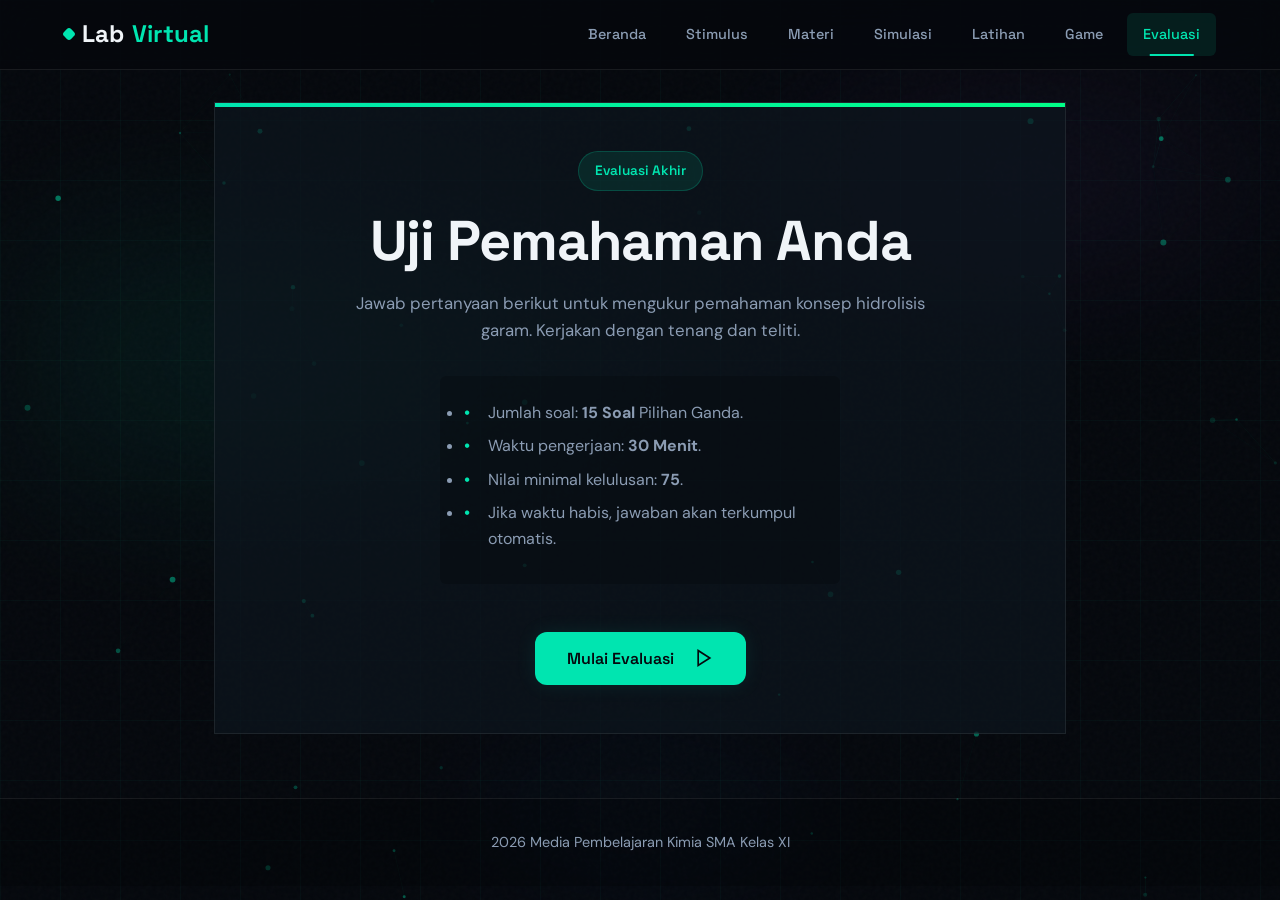
==== evaluasi.html @ 2d6d2042 "Add files via upload" ====
<!DOCTYPE html>
<html lang="id">
<head>
  <meta charset="UTF-8">
  <meta name="viewport" content="width=device-width, initial-scale=1.0">
  <title>Evaluasi - Hidrolisis Garam</title>
  
  <!-- Fonts -->
  <link rel="preconnect" href="https://fonts.googleapis.com">
  <link rel="preconnect" href="https://fonts.gstatic.com" crossorigin>
  <link href="https://fonts.googleapis.com/css2?family=Space+Grotesk:wght@400;500;700&family=DM+Sans:wght@400;500;600&display=swap" rel="stylesheet">
  
  <!-- Stylesheet -->
  <link rel="stylesheet" href="assets/css/style.css">
  
  <style>
    /* Evaluation Specific Styles */
    .eval-container {
      max-width: 900px;
      margin: 0 auto;
    }

    .intro-card {
      background: var(--glass);
      border: 1px solid var(--border);
      border-radius: var(--radius);
      padding: 3rem 2rem;
      text-align: center;
      position: relative;
      overflow: hidden;
    }

    .intro-card::before {
      content: '';
      position: absolute;
      top: 0; left: 0; right: 0;
      height: 4px;
      background: linear-gradient(90deg, var(--accent), #00ff88);
    }

    .rules-list {
      text-align: left;
      max-width: 400px;
      margin: 2rem auto;
      background: rgba(0,0,0,0.2);
      padding: 1.5rem;
      border-radius: var(--radius-sm);
    }

    .rules-list li {
      margin-bottom: 0.5rem;
      padding-left: 1.5rem;
      position: relative;
      color: var(--fg-secondary);
    }

    .rules-list li::before {
      content: '•';
      color: var(--accent);
      position: absolute;
      left: 0;
      font-weight: bold;
    }

    /* Quiz Interface */
    .quiz-interface {
      display: none; /* Hidden initially */
    }

    .quiz-header {
      display: flex;
      justify-content: space-between;
      align-items: center;
      margin-bottom: 1.5rem;
      padding: 1rem 1.5rem;
      background: var(--glass);
      border: 1px solid var(--border);
      border-radius: var(--radius-sm);
      position: sticky;
      top: 80px;
      z-index: 20;
      backdrop-filter: blur(10px);
    }

    .timer-box {
      display: flex;
      align-items: center;
      gap: 0.5rem;
      font-family: var(--font-display);
      font-weight: 700;
      color: var(--accent);
    }

    .timer-box.warning {
      color: #f59e0b;
      animation: pulse 1s infinite;
    }

    .timer-box.danger {
      color: #ef4444;
    }

    @keyframes pulse {
      0% { opacity: 1; }
      50% { opacity: 0.6; }
    }

    .progress-info {
      font-size: 0.9rem;
      color: var(--fg-secondary);
    }

    /* Question Card */
    .question-card {
      background: var(--glass);
      border: 1px solid var(--border);
      border-radius: var(--radius);
      padding: 2rem;
      margin-bottom: 1.5rem;
    }

    .question-number {
      font-family: var(--font-display);
      font-size: 0.9rem;
      color: var(--accent);
      margin-bottom: 0.5rem;
      text-transform: uppercase;
      letter-spacing: 0.05em;
    }

    .question-text {
      font-size: 1.15rem;
      font-weight: 500;
      margin-bottom: 2rem;
      line-height: 1.6;
      color: var(--fg-primary);
    }

    .options-grid {
      display: flex;
      flex-direction: column;
      gap: 1rem;
    }

    .option-item {
      background: rgba(255,255,255,0.03);
      border: 1px solid var(--border);
      border-radius: var(--radius-sm);
      padding: 1rem 1.25rem;
      cursor: pointer;
      transition: all 0.2s ease;
      display: flex;
      align-items: center;
      gap: 1rem;
    }

    .option-item:hover {
      background: rgba(255,255,255,0.05);
      border-color: rgba(255,255,255,0.2);
    }

    .option-item.selected {
      border-color: var(--accent);
      background: rgba(0, 229, 176, 0.1);
    }

    .option-marker {
      width: 28px;
      height: 28px;
      border-radius: 50%;
      border: 2px solid var(--border);
      display: flex;
      align-items: center;
      justify-content: center;
      font-weight: 600;
      font-size: 0.9rem;
      flex-shrink: 0;
      transition: all 0.2s;
    }

    .option-item.selected .option-marker {
      background: var(--accent);
      border-color: var(--accent);
      color: var(--bg-primary);
    }

    /* Navigation Grid */
    .nav-grid {
      display: flex;
      justify-content: space-between;
      align-items: center;
      margin-top: 2rem;
    }

    .question-nav-dots {
      display: flex;
      gap: 0.5rem;
      flex-wrap: wrap;
    }

    .nav-dot {
      width: 32px;
      height: 32px;
      border-radius: 8px;
      background: rgba(255,255,255,0.05);
      border: 1px solid var(--border);
      color: var(--fg-secondary);
      display: flex;
      align-items: center;
      justify-content: center;
      font-size: 0.8rem;
      cursor: pointer;
      transition: all 0.2s;
    }

    .nav-dot.current {
      border-color: var(--accent);
      color: var(--accent);
      font-weight: bold;
    }

    .nav-dot.answered {
      background: rgba(0, 229, 176, 0.2);
      border-color: rgba(0, 229, 176, 0.4);
      color: var(--fg-primary);
    }

    /* Result Section */
    .result-screen {
      display: none;
      text-align: center;
    }

    .score-circle {
      width: 200px;
      height: 200px;
      border-radius: 50%;
      background: rgba(0,0,0,0.2);
      border: 6px solid var(--border);
      margin: 0 auto 2rem;
      display: flex;
      flex-direction: column;
      align-items: center;
      justify-content: center;
      position: relative;
    }

    .score-circle::after {
      content: '';
      position: absolute;
      inset: -6px;
      border-radius: 50%;
      border: 6px solid transparent;
      border-top-color: var(--accent);
      animation: spin 2s linear infinite;
    }

    @keyframes spin { 100% { transform: rotate(360deg); } }

    .score-value {
      font-family: var(--font-display);
      font-size: 4rem;
      font-weight: 700;
      color: var(--fg-primary);
    }

    .score-label {
      font-size: 1rem;
      color: var(--fg-secondary);
    }

    .feedback-text {
      font-size: 1.2rem;
      margin-bottom: 2rem;
      padding: 1rem;
      border-radius: var(--radius-sm);
    }

    .feedback-text.pass { background: rgba(34, 197, 94, 0.1); color: #22c55e; }
    .feedback-text.fail { background: rgba(239, 68, 68, 0.1); color: #ef4444; }

  </style>
</head>
<body>

<!-- Background Layers -->
<div class="bg-grid"></div>
<div class="bg-gradient"></div>
<div class="noise-overlay"></div>
<canvas id="moleculeCanvas"></canvas>

<!-- Header -->
<header class="header" id="header">
  <div class="logo">Lab<span>Virtual</span></div>
  <button class="menu-toggle" id="menuToggle" aria-label="Toggle menu">
    <span></span><span></span><span></span>
  </button>
  <nav id="nav">
    <a href="index.html">Beranda</a>
    <a href="stimulus.html">Stimulus</a>
    <a href="materi.html">Materi</a>
    <a href="simulasi.html">Simulasi</a>
    <a href="latihan.html">Latihan</a>
    <a href="game.html">Game</a>
    <a href="evaluasi.html" class="active">Evaluasi</a>
  </nav>
</header>

<main class="container eval-container">

  <!-- INTRO SCREEN -->
  <section class="intro-card reveal" id="introScreen">
    <span class="tag">Evaluasi Akhir</span>
    <h1>Uji Pemahaman Anda</h1>
    <p style="margin-top: 1rem; max-width: 600px; margin-left: auto; margin-right: auto;">
      Jawab pertanyaan berikut untuk mengukur pemahaman konsep hidrolisis garam. Kerjakan dengan tenang dan teliti.
    </p>
    
    <div class="rules-list">
      <ul>
        <li>Jumlah soal: <strong>15 Soal</strong> Pilihan Ganda.</li>
        <li>Waktu pengerjaan: <strong>30 Menit</strong>.</li>
        <li>Nilai minimal kelulusan: <strong>75</strong>.</li>
        <li>Jika waktu habis, jawaban akan terkumpul otomatis.</li>
      </ul>
    </div>

    <button class="btn-primary" id="startEvalBtn" style="margin-top: 1rem;">
      Mulai Evaluasi
      <svg width="20" height="20" viewBox="0 0 24 24" fill="none" stroke="currentColor" stroke-width="2" style="margin-left:8px"><polygon points="5 3 19 12 5 21 5 3"/></svg>
    </button>
  </section>

  <!-- QUIZ INTERFACE -->
  <div class="quiz-interface" id="quizInterface">
    <div class="quiz-header">
      <div class="progress-info">Soal <span id="currentQNum">1</span>/15</div>
      <div class="timer-box" id="timerBox">
        <svg width="20" height="20" viewBox="0 0 24 24" fill="none" stroke="currentColor" stroke-width="2"><circle cx="12" cy="12" r="10"/><polyline points="12 6 12 12 16 14"/></svg>
        <span id="timerDisplay">30:00</span>
      </div>
    </div>

    <div id="questionContainer"></div>

    <div class="nav-grid">
      <div class="question-nav-dots" id="navDots"></div>
      <div style="display:flex; gap:1rem;">
        <button class="btn-secondary" id="prevBtn" style="display:none;">Sebelumnya</button>
        <button class="btn-primary" id="nextBtn">Selanjutnya</button>
        <button class="btn-primary" id="submitBtn" style="display:none; background:#22c55e;">Kumpulkan Jawaban</button>
      </div>
    </div>
  </div>

  <!-- RESULT SCREEN -->
  <div class="result-screen" id="resultScreen">
    <div class="score-circle">
      <div class="score-value" id="finalScore">0</div>
      <div class="score-label">Nilai Anda</div>
    </div>
    
    <h2 style="margin-bottom: 1rem;">Hasil Evaluasi</h2>
    <p style="color: var(--fg-secondary); margin-bottom: 1rem;">
      Jawaban Benar: <span id="correctCount">0</span>/15<br>
      Waktu: <span id="timeTaken">-</span>
    </p>

    <div class="feedback-text pass" id="feedbackBox">
      Selamat! Anda lulus evaluasi ini.
    </div>

    <div style="display: flex; gap: 1rem; justify-content: center; margin-top: 2rem;">
      <button class="btn-secondary" onclick="location.reload()">Ulangi Evaluasi</button>
      <a href="index.html" class="btn-primary">Kembali ke Beranda</a>
    </div>
  </div>

</main>

<footer class="footer">2026 Media Pembelajaran Kimia SMA Kelas XI</footer>

<script src="assets/js/main.js"></script>

<script>
(function() {
  'use strict';

  // --- Question Data ---
  const questions = [
    { q: "Hidrolisis garam adalah reaksi...", options: ["Penguraian garam oleh air", "Pembentukan garam dari asam dan basa", "Pengendapan garam dalam air", "Penguapan garam"], answer: 0 },
    { q: "Garam yang berasal dari asam kuat dan basa lemah akan menghasilkan larutan bersifat...", options: ["Netral", "Asam", "Basa", "Amfoter"], answer: 1 },
    { q: "Larutan NaCl bersifat netral karena...", options: ["Na+ dan Cl- terhidrolisis parsial", "Na+ dan Cl- terhidrolisis total", "Na+ dan Cl- tidak terhidrolisis", "NaCl tidak larut dalam air"], answer: 2 },
    { q: "Contoh garam yang menghasilkan larutan basa adalah...", options: ["NH4Cl", "CH3COONa", "AlCl3", "NaCl"], answer: 1 },
    { q: "Jika larutan garam memiliki pH < 7, maka garam tersebut berasal dari...", options: ["Asam kuat dan basa kuat", "Asam lemah dan basa kuat", "Asam kuat dan basa lemah", "Asam lemah dan basa lemah (Ka < Kb)"], answer: 2 },
    { q: "Reaksi ion NH4+ dalam air (hidrolisis) yang benar adalah...", options: ["NH4+ + H2O -> NH3 + H3O+", "NH4+ + OH- -> NH3 + H2O", "NH4+ + H2O -> NH4OH + H+", "NH4+ -> NH3 + H+"], answer: 0 },
    { q: "Sabun mandi (Natrium stearat) dalam air akan terhidrolisis menghasilkan ion...", options: ["H3O+", "OH-", "Na-", "Cl-"], answer: 1 },
    { q: "Pernyataan yang benar tentang CH3COONa...", options: ["Terhidrolisis sebagian, pH > 7", "Terhidrolisis total, pH < 7", "Tidak terhidrolisis, pH = 7", "Terhidrolisis sebagian, pH < 7"], answer: 0 },
    { q: "Jika Ka asam asetat = 10^-5 dan konsentrasi CH3COONa 0.1 M, maka pH larutan kira-kira...", options: ["5", "7", "9", "13"], answer: 2 },
    { q: "Tanah yang diberi pupuk ZA ((NH4)2SO4) cenderung bersifat asam karena...", options: ["Ion SO4^2- bereaksi dengan air", "Ion NH4+ bereaksi dengan air melepaskan H+", "Ion NH4+ bereaksi dengan air melepaskan OH-", "Pupuk ZA mengandung asam sulfat"], answer: 1 },
    { q: "Pasangan garam yang sama-sama menghasilkan larutan asam adalah...", options: ["NaCl dan CH3COONa", "NH4Cl dan AlCl3", "Na2CO3 dan NaOH", "CH3COONa dan NaCN"], answer: 1 },
    { q: "Hidrolisis total terjadi pada garam yang berasal dari...", options: ["Asam kuat dan basa kuat", "Asam lemah dan basa kuat", "Asam kuat dan basa lemah", "Asam lemah dan basa lemah yang kekuatannya berbeda jauh"], answer: 3 },
    { q: "Ion yang terhidrolisis dalam larutan NaNO2 (Ka HNO2 = kecil) adalah...", options: ["Na+", "NO2-", "Keduanya", "Tidak ada"], answer: 1 },
    { q: "Untuk mengubah larutan garam yang asam menjadi netral, dapat dilakukan dengan cara...", options: ["Menambahkan asam kuat", "Menambahkan basa kuat", "Mengencerkan larutan", "Menambahkan garam lain"], answer: 1 },
    { q: "Jika Kw air murni adalah 10^-14, maka dalam larutan garam netral konsentrasi [H+] dan [OH-] adalah...", options: ["[H+] > [OH-]", "[H+] < [OH-]", "[H+] = [OH-] = 10^-7 M", "[H+] = [OH-] = 0 M"], answer: 2 }
  ];

  // --- State ---
  let currentIndex = 0;
  let userAnswers = new Array(questions.length).fill(null);
  let timerInterval;
  let timeRemaining = 30 * 60; // 30 minutes in seconds
  let startTime;

  // --- DOM Elements ---
  const introScreen = document.getElementById('introScreen');
  const quizInterface = document.getElementById('quizInterface');
  const resultScreen = document.getElementById('resultScreen');
  const startBtn = document.getElementById('startEvalBtn');
  const timerDisplay = document.getElementById('timerDisplay');
  const timerBox = document.getElementById('timerBox');
  const questionContainer = document.getElementById('questionContainer');
  const navDots = document.getElementById('navDots');
  const prevBtn = document.getElementById('prevBtn');
  const nextBtn = document.getElementById('nextBtn');
  const submitBtn = document.getElementById('submitBtn');
  const currentQNum = document.getElementById('currentQNum');

  // --- Initialization ---
  startBtn.addEventListener('click', startQuiz);
  prevBtn.addEventListener('click', () => navigate(-1));
  nextBtn.addEventListener('click', () => navigate(1));
  submitBtn.addEventListener('click', showResults);

  function startQuiz() {
    introScreen.style.display = 'none';
    quizInterface.style.display = 'block';
    startTime = new Date();
    renderQuestion();
    renderNavDots();
    startTimer();
  }

  // --- Timer ---
  function startTimer() {
    updateTimerDisplay();
    timerInterval = setInterval(() => {
      timeRemaining--;
      updateTimerDisplay();
      
      if (timeRemaining <= 300) { // Last 5 mins
        timerBox.classList.add('danger');
      } else if (timeRemaining <= 600) { // Last 10 mins
        timerBox.classList.add('warning');
      }

      if (timeRemaining <= 0) {
        clearInterval(timerInterval);
        alert('Waktu telah habis! Jawaban akan dikumpulkan otomatis.');
        showResults();
      }
    }, 1000);
  }

  function updateTimerDisplay() {
    const minutes = Math.floor(timeRemaining / 60);
    const seconds = timeRemaining % 60;
    const formattedSeconds = seconds < 10 ? '0' + seconds : seconds;
    timerDisplay.textContent = `${minutes}:${formattedSeconds}`;
  }

  // --- Rendering ---
  function renderQuestion() {
    const q = questions[currentIndex];
    const userAnswer = userAnswers[currentIndex];

    let html = `
      <div class="question-card">
        <div class="question-number">Soal Nomor ${currentIndex + 1}</div>
        <div class="question-text">${q.q}</div>
        <div class="options-grid">
          ${q.options.map((opt, i) => `
            <div class="option-item ${userAnswer === i ? 'selected' : ''}" onclick="selectAnswer(${i})">
              <div class="option-marker">${String.fromCharCode(65 + i)}</div>
              <span>${opt}</span>
            </div>
          `).join('')}
        </div>
      </div>
    `;
    questionContainer.innerHTML = html;
    currentQNum.textContent = currentIndex + 1;

    // Update Navigation Buttons
    prevBtn.style.display = currentIndex === 0 ? 'none' : 'inline-flex';
    
    if (currentIndex === questions.length - 1) {
      nextBtn.style.display = 'none';
      submitBtn.style.display = 'inline-flex';
    } else {
      nextBtn.style.display = 'inline-flex';
      submitBtn.style.display = 'none';
    }

    updateNavDots();
  }

  function renderNavDots() {
    navDots.innerHTML = questions.map((_, i) => 
      `<div class="nav-dot ${i === currentIndex ? 'current' : ''} ${userAnswers[i] !== null ? 'answered' : ''}" onclick="jumpTo(${i})">${i + 1}</div>`
    ).join('');
  }

  function updateNavDots() {
    const dots = navDots.querySelectorAll('.nav-dot');
    dots.forEach((dot, i) => {
      dot.classList.toggle('current', i === currentIndex);
      dot.classList.toggle('answered', userAnswers[i] !== null);
    });
  }

  // --- Logic ---
  window.selectAnswer = function(index) {
    userAnswers[currentIndex] = index;
    renderQuestion(); // Re-render to update UI
  };

  window.jumpTo = function(index) {
    currentIndex = index;
    renderQuestion();
  };

  function navigate(step) {
    currentIndex += step;
    renderQuestion();
  }

  function showResults() {
    clearInterval(timerInterval);
    
    // Calculate Score
    let score = 0;
    userAnswers.forEach((ans, i) => {
      if (ans === questions[i].answer) score++;
    });

    const finalScoreVal = Math.round((score / questions.length) * 100);
    
    // Calculate Time Taken
    const endTime = new Date();
    const timeDiff = Math.round((endTime - startTime) / 1000); // in seconds
    const mins = Math.floor(timeDiff / 60);
    const secs = timeDiff % 60;

    // Update UI
    quizInterface.style.display = 'none';
    resultScreen.style.display = 'block';
    
    document.getElementById('finalScore').textContent = finalScoreVal;
    document.getElementById('correctCount').textContent = score;
    document.getElementById('timeTaken').textContent = `${mins} menit ${secs} detik`;

    const feedbackBox = document.getElementById('feedbackBox');
    if (finalScoreVal >= 75) {
      feedbackBox.textContent = "Selamat! Anda lulus evaluasi ini. Pemahaman konsep Anda sangat baik.";
      feedbackBox.className = "feedback-text pass";
    } else {
      feedbackBox.textContent = "Anda belum lulus. Pelajari kembali materi di halaman Stimulus dan Materi.";
      feedbackBox.className = "feedback-text fail";
    }

    // Save to Local Storage (only if higher)
    const currentStored = localStorage.getItem('hidrolisis_score');
    if (!currentStored || finalScoreVal > parseInt(currentStored)) {
      localStorage.setItem('hidrolisis_score', finalScoreVal);
    }
    
    // Mark module complete
    markProgress('evaluasi');
  }

  function markProgress(key) {
    try {
      let p = JSON.parse(localStorage.getItem('hidrolisis_progress'));
      if(p) {
        p[key] = true;
        localStorage.setItem('hidrolisis_progress', JSON.stringify(p));
      }
    } catch(e) {}
  }

})();
</script>

</body>
</html>
---- assets/css/style.css ----
/* =============================================
   MASTER STYLE.CSS - VIRTUAL LAB HIDROLISIS GARAM
   ============================================= */

/* 1. CSS VARIABLES */
:root {
  --bg-primary: #05080d;
  --bg-secondary: #0c1117;
  --bg-elevated: #111820;
  --fg-primary: #f0f4f8;
  --fg-secondary: #8b9cb3;
  --accent: #00e5b0;
  --accent-dim: rgba(0, 229, 176, 0.1);
  --accent-glow: rgba(0, 229, 176, 0.3);
  --primary: #a855f7;
  --secondary: #3b82f6;
  --danger: #ef4444;
  --warning: #f59e0b;
  --success: #22c55e;
  --glass: rgba(14, 22, 30, 0.7);
  --border: rgba(255, 255, 255, 0.08);
  --border-light: rgba(255, 255, 255, 0.12);
  --radius-sm: 6px;
  --radius-md: 12px;
  --radius-lg: 20px;
  --font-display: 'Space Grotesk', sans-serif;
  --font-body: 'DM Sans', sans-serif;
  --header-height: 70px;
}

/* 2. RESET & BASE */
*, *::before, *::after {
  box-sizing: border-box;
  margin: 0;
  padding: 0;
}

html {
  scroll-behavior: smooth;
  -webkit-font-smoothing: antialiased;
}

@media (prefers-reduced-motion: reduce) {
  html { scroll-behavior: auto; }
  *, *::before, *::after {
    animation-duration: 0.01ms !important;
    animation-iteration-count: 1 !important;
    transition-duration: 0.01ms !important;
  }
}

body {
  font-family: var(--font-body);
  background: var(--bg-primary);
  color: var(--fg-primary);
  line-height: 1.6;
  overflow-x: hidden;
  min-height: 100vh;
  position: relative;
}

::selection {
  background: var(--accent);
  color: var(--bg-primary);
}

/* 3. BACKGROUND LAYERS */
.bg-grid {
  position: fixed;
  inset: 0;
  background-image: 
    linear-gradient(rgba(0, 229, 176, 0.03) 1px, transparent 1px),
    linear-gradient(90deg, rgba(0, 229, 176, 0.03) 1px, transparent 1px);
  background-size: 60px 60px;
  pointer-events: none;
  z-index: 0;
}

.bg-gradient {
  position: fixed;
  inset: 0;
  background: 
    radial-gradient(ellipse 80% 50% at 20% 40%, rgba(0, 229, 176, 0.1), transparent 50%),
    radial-gradient(ellipse 60% 40% at 80% 20%, rgba(168, 85, 247, 0.08), transparent 45%),
    radial-gradient(ellipse 50% 30% at 50% 90%, rgba(59, 130, 246, 0.06), transparent 40%);
  pointer-events: none;
  z-index: 1;
  animation: auroraShift 25s ease-in-out infinite alternate;
  filter: blur(60px);
  opacity: 0.8;
}

@keyframes auroraShift {
  0% { transform: translate(0, 0) scale(1); }
  50% { transform: translate(30px, -20px) scale(1.1); }
  100% { transform: translate(-20px, 30px) scale(1.05); }
}

.noise-overlay {
  position: fixed;
  inset: 0;
  background-image: url("data:image/svg+xml,%3Csvg viewBox='0 0 256 256' xmlns='http://www.w3.org/2000/svg'%3E%3Cfilter id='noise'%3E%3CfeTurbulence type='fractalNoise' baseFrequency='0.8' numOctaves='4' stitchTiles='stitch'/%3E%3C/filter%3E%3Crect width='100%25' height='100%25' filter='url(%23noise)'/%3E%3C/svg%3E");
  opacity: 0.025;
  pointer-events: none;
  z-index: 2;
}

#moleculeCanvas {
  position: fixed;
  inset: 0;
  z-index: 3;
  pointer-events: none;
}

/* 4. TYPOGRAPHY */
h1, h2, h3, h4, h5, h6 {
  font-family: var(--font-display);
  font-weight: 700;
  line-height: 1.2;
  letter-spacing: -0.02em;
  color: var(--fg-primary);
}

h1 {
  font-size: clamp(2rem, 5vw, 3.5rem);
}

h1 span {
  color: var(--accent);
}

h2 {
  font-size: clamp(1.5rem, 3vw, 2rem);
}

h3 {
  font-size: clamp(1.2rem, 2.5vw, 1.5rem);
}

p {
  color: var(--fg-secondary);
  font-size: 1.05rem;
}

a {
  color: var(--accent);
  text-decoration: none;
  transition: color 0.2s;
}

a:hover {
  color: #00ffcc;
}

/* 5. HEADER */
.header {
  position: fixed;
  top: 0;
  left: 0;
  right: 0;
  height: var(--header-height);
  display: flex;
  align-items: center;
  justify-content: space-between;
  padding: 0 clamp(1rem, 5vw, 4rem);
  background: rgba(5, 8, 13, 0.8);
  backdrop-filter: blur(20px);
  border-bottom: 1px solid var(--border);
  z-index: 1000;
  transition: background 0.3s, padding 0.3s;
}

.header.scrolled {
  background: rgba(5, 8, 13, 0.95);
}

.logo {
  font-family: var(--font-display);
  font-size: 1.5rem;
  font-weight: 700;
  color: var(--fg-primary);
  display: flex;
  align-items: center;
  gap: 8px;
}

.logo::before {
  content: '';
  width: 10px;
  height: 10px;
  background: var(--accent);
  border-radius: 3px;
  transform: rotate(45deg);
}

.logo span {
  color: var(--accent);
}

/* Navigation */
nav {
  display: flex;
  gap: 0.5rem;
}

nav a {
  position: relative;
  font-family: var(--font-display);
  font-size: 0.9rem;
  font-weight: 500;
  color: var(--fg-secondary);
  text-decoration: none;
  padding: 0.6rem 1rem;
  border-radius: var(--radius-sm);
  transition: color 0.25s, background 0.25s;
}

nav a::after {
  content: '';
  position: absolute;
  bottom: 0;
  left: 50%;
  width: 0;
  height: 2px;
  background: var(--accent);
  transform: translateX(-50%);
  transition: width 0.3s;
}

nav a:hover,
nav a:focus-visible {
  color: var(--fg-primary);
  background: rgba(255, 255, 255, 0.05);
}

nav a:hover::after,
nav a:focus-visible::after {
  width: 50%;
}

nav a.active {
  color: var(--accent);
  background: var(--accent-dim);
}

nav a.active::after {
  width: 50%;
}

nav a:focus-visible {
  outline: 2px solid var(--accent);
  outline-offset: 2px;
}

/* Mobile Menu Toggle */
.menu-toggle {
  display: none;
  flex-direction: column;
  gap: 5px;
  padding: 8px;
  background: transparent;
  border: none;
  cursor: pointer;
}

.menu-toggle span {
  width: 24px;
  height: 2px;
  background: var(--fg-primary);
  border-radius: 2px;
  transition: transform 0.3s, opacity 0.3s;
}

.menu-toggle.active span:nth-child(1) {
  transform: rotate(45deg) translate(5px, 5px);
}

.menu-toggle.active span:nth-child(2) {
  opacity: 0;
}

.menu-toggle.active span:nth-child(3) {
  transform: rotate(-45deg) translate(5px, -5px);
}

/* 6. CONTAINER */
.container {
  position: relative;
  z-index: 10;
  max-width: 1400px;
  margin: 0 auto;
  padding: calc(var(--header-height) + 2rem) 1.5rem 4rem;
}

/* 7. HERO SECTION */
.hero {
  display: grid;
  grid-template-columns: 1fr 1fr;
  gap: 3rem;
  align-items: center;
  min-height: calc(100vh - var(--header-height) - 4rem);
  padding: 2rem 0;
}

.hero-text p {
  font-size: 1.15rem;
  line-height: 1.8;
  margin-bottom: 2rem;
  color: var(--fg-secondary);
}

/* Buttons */
.btn-primary,
.btn-secondary {
  display: inline-flex;
  align-items: center;
  gap: 0.75rem;
  font-family: var(--font-display);
  font-size: 1rem;
  font-weight: 600;
  padding: 1rem 2rem;
  border-radius: var(--radius-md);
  text-decoration: none;
  cursor: pointer;
  transition: all 0.3s ease;
  border: none;
}

.btn-primary {
  background: var(--accent);
  color: var(--bg-primary);
  box-shadow: 0 0 20px var(--accent-dim);
}

.btn-primary:hover,
.btn-primary:focus-visible {
  transform: translateY(-2px);
  box-shadow: 0 10px 30px var(--accent-glow);
}

.btn-primary svg {
  transition: transform 0.2s;
}

.btn-primary:hover svg {
  transform: translateX(4px);
}

.btn-secondary {
  background: transparent;
  color: var(--fg-secondary);
  border: 1px solid var(--border);
}

.btn-secondary:hover,
.btn-secondary:focus-visible {
  background: rgba(255, 255, 255, 0.05);
  color: var(--fg-primary);
  border-color: var(--border-light);
}

.btn-primary:focus-visible,
.btn-secondary:focus-visible {
  outline: 2px solid var(--accent);
  outline-offset: 3px;
}

/* Hero Visual */
.hero-visual {
  display: flex;
  justify-content: center;
  align-items: center;
  height: 100%;
}

.lab-illustration {
  position: relative;
  width: 400px;
  height: 400px;
}

.flask {
  position: absolute;
  filter: drop-shadow(0 0 15px rgba(0, 229, 176, 0.3));
}

.flask-1 {
  top: 0;
  left: 50%;
  transform: translateX(-50%);
  z-index: 3;
  animation: floatFlask 6s ease-in-out infinite;
}

.flask-2 {
  bottom: 10%;
  left: 0;
  z-index: 2;
  transform: scale(0.8);
  opacity: 0.9;
  animation: floatFlask 6s ease-in-out infinite;
  animation-delay: -2s;
}

.flask-3 {
  bottom: 10%;
  right: 0;
  z-index: 2;
  transform: scale(0.7);
  opacity: 0.8;
  animation: floatFlask 6s ease-in-out infinite;
  animation-delay: -4s;
}

@keyframes floatFlask {
  0%, 100% { transform: translateY(0); }
  50% { transform: translateY(-15px); }
}

.flask-2 { animation-name: floatFlask2; }
@keyframes floatFlask2 {
  0%, 100% { transform: scale(0.8) translateY(0); }
  50% { transform: scale(0.8) translateY(-10px); }
}

.flask-3 { animation-name: floatFlask3; }
@keyframes floatFlask3 {
  0%, 100% { transform: scale(0.7) translateY(0); }
  50% { transform: scale(0.7) translateY(-12px); }
}

/* Bubbles */
.bubbles-container {
  position: absolute;
  inset: 0;
  pointer-events: none;
  overflow: hidden;
}

.bubble {
  position: absolute;
  border-radius: 50%;
  background: radial-gradient(circle at 30% 30%, rgba(0, 229, 176, 0.4), rgba(0, 229, 176, 0.1));
  animation: bubbleRise linear infinite;
}

@keyframes bubbleRise {
  0% {
    transform: translateY(100%) scale(0);
    opacity: 0;
  }
  10% {
    opacity: 1;
  }
  90% {
    opacity: 1;
  }
  100% {
    transform: translateY(-400px) scale(1);
    opacity: 0;
  }
}

/* 8. CARDS */
.card-section {
  margin: 4rem 0;
}

.card {
  background: var(--glass);
  border: 1px solid var(--border);
  border-radius: var(--radius-lg);
  padding: 2rem;
  backdrop-filter: blur(20px);
  transition: all 0.4s ease;
  position: relative;
  overflow: hidden;
}

.card::before {
  content: '';
  position: absolute;
  top: 0;
  left: 0;
  right: 0;
  height: 1px;
  background: linear-gradient(90deg, transparent, var(--accent), transparent);
  opacity: 0;
  transition: opacity 0.3s;
}

.card:hover {
  border-color: rgba(0, 229, 176, 0.3);
  transform: translateY(-4px);
}

.card:hover::before {
  opacity: 1;
}

.card h3 {
  font-size: 1.4rem;
  margin-bottom: 1.5rem;
  display: flex;
  align-items: center;
  gap: 0.75rem;
}

.card h3 svg {
  color: var(--accent);
  flex-shrink: 0;
}

.card ul {
  list-style: none;
  display: flex;
  flex-direction: column;
  gap: 1rem;
}

.card li {
  position: relative;
  padding-left: 1.5rem;
  color: var(--fg-secondary);
  line-height: 1.6;
}

.card li::before {
  content: '';
  position: absolute;
  left: 0;
  top: 0.6em;
  width: 6px;
  height: 6px;
  background: var(--accent);
  border-radius: 50%;
  box-shadow: 0 0 10px var(--accent-glow);
}

/* Stats Grid */
.stats-grid {
  display: grid;
  grid-template-columns: repeat(3, 1fr);
  gap: 1.5rem;
  margin-top: 2rem;
  padding-top: 2rem;
  border-top: 1px solid var(--border);
}

.stat-item {
  text-align: center;
  padding: 1rem;
  background: rgba(0, 0, 0, 0.2);
  border-radius: var(--radius-md);
  border: 1px solid rgba(255, 255, 255, 0.03);
}

.stat-value {
  font-family: var(--font-display);
  font-size: 2.5rem;
  font-weight: 700;
  color: var(--accent);
  line-height: 1;
}

.stat-label {
  font-size: 0.9rem;
  color: var(--fg-secondary);
  margin-top: 0.5rem;
}

/* 9. FLOW SECTION */
.flow-section {
  padding: 4rem 0;
  text-align: center;
}

.flow-section h2 {
  margin-bottom: 3rem;
  position: relative;
  display: inline-block;
}

.flow-section h2::after {
  content: '';
  position: absolute;
  bottom: -10px;
  left: 50%;
  transform: translateX(-50%);
  width: 60px;
  height: 3px;
  background: var(--accent);
  border-radius: 2px;
}

.flow-grid {
  display: flex;
  justify-content: center;
  align-items: center;
  flex-wrap: wrap;
  gap: 1rem;
}

.flow-item {
  position: relative;
  width: 140px;
  height: 160px;
  background: rgba(255, 255, 255, 0.02);
  border: 1px solid var(--border);
  border-radius: var(--radius-lg);
  display: flex;
  flex-direction: column;
  align-items: center;
  justify-content: center;
  gap: 1rem;
  text-decoration: none;
  color: var(--fg-primary);
  transition: all 0.3s ease;
  overflow: hidden;
}

.flow-item::before {
  content: '';
  position: absolute;
  inset: 0;
  background: radial-gradient(circle at 50% 0%, var(--accent-dim), transparent 70%);
  opacity: 0;
  transition: opacity 0.3s;
}

.flow-item:hover,
.flow-item:focus-visible {
  border-color: var(--accent);
  transform: translateY(-8px);
  box-shadow: 0 15px 30px rgba(0, 0, 0, 0.3);
}

.flow-item:hover::before,
.flow-item:focus-visible::before {
  opacity: 1;
}

.flow-item:focus-visible {
  outline: 2px solid var(--accent);
  outline-offset: 2px;
}

.flow-number {
  position: absolute;
  top: 10px;
  left: 10px;
  font-family: var(--font-display);
  font-weight: 700;
  font-size: 0.8rem;
  color: rgba(255, 255, 255, 0.2);
}

.flow-icon {
  color: var(--accent);
  transition: transform 0.3s;
}

.flow-item:hover .flow-icon {
  transform: scale(1.1);
}

.flow-label {
  font-family: var(--font-display);
  font-size: 1rem;
  font-weight: 600;
  position: relative;
  z-index: 2;
}

.flow-arrow {
  color: var(--fg-secondary);
  opacity: 0.4;
  font-size: 1.5rem;
}

/* 10. PROGRESS BAR */
.progress-container {
  margin-top: 1.5rem;
}

.progress-bar {
  height: 12px;
  background: rgba(0, 0, 0, 0.4);
  border-radius: var(--radius-sm);
  overflow: hidden;
  border: 1px solid var(--border);
}

.progress-fill {
  height: 100%;
  background: linear-gradient(90deg, var(--accent), #00ff88);
  border-radius: var(--radius-sm);
  transition: width 1s cubic-bezier(0.4, 0, 0.2, 1);
  position: relative;
}

.progress-fill::after {
  content: '';
  position: absolute;
  top: 0;
  left: 0;
  right: 0;
  bottom: 0;
  background: linear-gradient(90deg, transparent, rgba(255, 255, 255, 0.3), transparent);
  animation: shimmer 2s infinite;
}

@keyframes shimmer {
  0% { transform: translateX(-100%); }
  100% { transform: translateX(100%); }
}

.progress-label {
  display: flex;
  justify-content: space-between;
  margin-top: 0.75rem;
  font-size: 0.9rem;
  font-family: var(--font-display);
}

.progress-label span:first-child {
  color: var(--fg-secondary);
}

.progress-label span:last-child {
  color: var(--accent);
  font-weight: 700;
}

/* 11. TAGS */
.tag {
  display: inline-block;
  padding: 0.5rem 1rem;
  background: var(--accent-dim);
  color: var(--accent);
  border-radius: 100px;
  font-family: var(--font-display);
  font-size: 0.85rem;
  font-weight: 600;
  margin-bottom: 1rem;
  border: 1px solid rgba(0, 229, 176, 0.2);
}

/* 12. FOOTER */
.footer {
  position: relative;
  z-index: 10;
  text-align: center;
  padding: 2rem 1.5rem;
  color: var(--fg-secondary);
  font-size: 0.9rem;
  border-top: 1px solid var(--border);
  background: rgba(0, 0, 0, 0.2);
}

/* 13. REVEAL ANIMATIONS */
.reveal {
  opacity: 0;
  transform: translateY(30px);
  transition: opacity 0.8s ease-out, transform 0.8s ease-out;
}

.reveal.visible {
  opacity: 1;
  transform: translateY(0);
}

/* 14. NAV BUTTONS */
.nav-buttons {
  display: flex;
  justify-content: space-between;
  gap: 1rem;
  margin-top: 4rem;
  padding-top: 2rem;
  border-top: 1px solid var(--border);
}

.nav-buttons.center {
  justify-content: center;
}

/* 15. FORM ELEMENTS */
select,
input[type="number"],
input[type="text"],
input[type="email"] {
  width: 100%;
  padding: 0.875rem 1rem;
  background: rgba(0, 0, 0, 0.3);
  border: 1px solid var(--border);
  border-radius: var(--radius-md);
  color: var(--fg-primary);
  font-family: var(--font-body);
  font-size: 1rem;
  transition: border-color 0.2s;
}

select:focus,
input:focus {
  outline: none;
  border-color: var(--accent);
}

select {
  cursor: pointer;
}

label {
  display: block;
  font-size: 0.9rem;
  color: var(--fg-secondary);
  margin-bottom: 0.5rem;
  font-weight: 500;
}

textarea {
  width: 100%;
  min-height: 120px;
  padding: 1rem;
  background: rgba(0, 0, 0, 0.3);
  border: 1px solid var(--border);
  border-radius: var(--radius-md);
  color: var(--fg-primary);
  font-family: var(--font-body);
  font-size: 1rem;
  resize: vertical;
  transition: border-color 0.2s;
}

textarea:focus {
  outline: none;
  border-color: var(--accent);
}

/* 16. RESPONSIVE */
@media (max-width: 1024px) {
  .hero {
    grid-template-columns: 1fr;
    text-align: center;
    gap: 2rem;
  }

  .hero-text p {
    margin: 0 auto 2rem;
  }

  .hero-visual {
    order: 1;
    height: 300px;
  }

  .hero-text {
    order: 2;
  }

  .lab-illustration {
    width: 300px;
    height: 300px;
  }

  .stats-grid {
    grid-template-columns: 1fr;
    gap: 1rem;
  }

  .stat-item {
    display: flex;
    align-items: center;
    justify-content: center;
    gap: 1rem;
    text-align: left;
  }

  .stat-label {
    margin-top: 0;
  }
}

@media (max-width: 768px) {
  :root {
    --header-height: 60px;
  }

  .header {
    padding: 0 1.5rem;
  }

/* =============================================
   LATIHAN PAGE STYLES
   ============================================= */

.latihan-hero {
  text-align: center;
  padding: 2rem 0;
}

.latihan-hero p {
  max-width: 600px;
  margin: 0 auto;
}

.upload-section {
  max-width: 1000px;
  margin: 0 auto;
}

.upload-area {
  border: 2px dashed var(--border);
  border-radius: var(--radius-lg);
  padding: 4rem 2rem;
  text-align: center;
  transition: all 0.3s;
  cursor: pointer;
  background: rgba(0, 0, 0, 0.1);
}

.upload-area:hover,
.upload-area.dragover {
  border-color: var(--accent);
  background: var(--accent-dim);
}

.upload-icon {
  width: 64px;
  height: 64px;
  margin: 0 auto 1rem;
  color: var(--fg-secondary);
}

.upload-title {
  font-family: var(--font-display);
  font-size: 1.25rem;
  color: var(--fg-primary);
  margin-bottom: 0.5rem;
}

.upload-subtitle {
  color: var(--fg-secondary);
  margin-bottom: 1rem;
}

.upload-formats {
  display: flex;
  justify-content: center;
  gap: 0.5rem;
  flex-wrap: wrap;
}

.format-tag {
  padding: 0.25rem 0.75rem;
  background: rgba(255, 255, 255, 0.05);
  border-radius: 100px;
  font-size: 0.8rem;
  color: var(--fg-secondary);
}

.file-preview {
  margin-top: 1rem;
}

.file-info {
  display: flex;
  align-items: center;
  justify-content: space-between;
  padding: 1rem;
  background: rgba(0, 0, 0, 0.2);
  border-radius: var(--radius-sm);
  margin-bottom: 1rem;
  flex-wrap: wrap;
  gap: 1rem;
}

.file-name {
  display: flex;
  align-items: center;
  gap: 0.75rem;
}

.file-name svg {
  color: var(--accent);
  flex-shrink: 0;
}

.file-actions {
  display: flex;
  gap: 0.5rem;
}

.btn-small {
  padding: 0.5rem 1rem;
  font-size: 0.85rem;
}

/* PDF Viewer */
.pdf-viewer {
  background: rgba(0, 0, 0, 0.2);
  border-radius: var(--radius-md);
  overflow: hidden;
  border: 1px solid var(--border);
}

.pdf-toolbar {
  display: flex;
  align-items: center;
  gap: 0.5rem;
  padding: 0.75rem 1rem;
  background: rgba(0, 0, 0, 0.4);
  border-bottom: 1px solid var(--border);
  flex-wrap: wrap;
}

.toolbar-group {
  display: flex;
  align-items: center;
  gap: 0.25rem;
}

.toolbar-divider {
  width: 1px;
  height: 28px;
  background: var(--border);
  margin: 0 0.5rem;
}

.tool-btn {
  width: 36px;
  height: 36px;
  display: flex;
  align-items: center;
  justify-content: center;
  background: rgba(255, 255, 255, 0.05);
  border: 1px solid transparent;
  border-radius: var(--radius-sm);
  color: var(--fg-secondary);
  cursor: pointer;
  transition: all 0.2s;
}

.tool-btn:hover {
  background: rgba(255, 255, 255, 0.1);
  color: var(--fg-primary);
}

.tool-btn.active {
  background: var(--accent);
  color: var(--bg-primary);
  border-color: var(--accent);
}

.tool-btn.danger:hover {
  background: rgba(239, 68, 68, 0.2);
  color: var(--danger);
}

.color-picker {
  display: flex;
  gap: 0.25rem;
}

.color-btn {
  width: 28px;
  height: 28px;
  border-radius: 50%;
  border: 2px solid transparent;
  cursor: pointer;
  transition: transform 0.2s, border-color 0.2s;
}

.color-btn:hover {
  transform: scale(1.1);
}

.color-btn.active {
  border-color: white;
}

.brush-size {
  display: flex;
  align-items: center;
  gap: 0.5rem;
}

.brush-size input[type="range"] {
  width: 60px;
  height: 4px;
  -webkit-appearance: none;
  background: rgba(255, 255, 255, 0.1);
  border-radius: 2px;
  cursor: pointer;
}

.brush-size input[type="range"]::-webkit-slider-thumb {
  -webkit-appearance: none;
  width: 14px;
  height: 14px;
  background: var(--accent);
  border-radius: 50%;
  cursor: pointer;
}

.page-nav {
  min-width: 100px;
}

.page-info,
.zoom-level {
  font-size: 0.85rem;
  color: var(--fg-secondary);
  font-family: var(--font-display);
  min-width: 50px;
  text-align: center;
}

.pdf-canvas-container {
  background: #1a1a1a;
  min-height: 500px;
  max-height: 70vh;
  overflow: auto;
  padding: 2rem;
  display: flex;
  justify-content: center;
}

.canvas-wrapper {
  position: relative;
  box-shadow: 0 4px 30px rgba(0, 0, 0, 0.5);
}

#pdfCanvas {
  display: block;
  background: white;
}

#drawingCanvas {
  position: absolute;
  top: 0;
  left: 0;
  cursor: crosshair;
}

/* Tips Card */
.tips-card {
  background: linear-gradient(135deg, rgba(245, 158, 11, 0.1), rgba(0, 0, 0, 0.1));
  border: 1px solid rgba(245, 158, 11, 0.2);
  border-radius: var(--radius-md);
  padding: 1.5rem;
}

.tips-card h4 {
  display: flex;
  align-items: center;
  gap: 0.5rem;
  color: var(--warning);
  margin-bottom: 1rem;
  font-family: var(--font-display);
}

.tips-card ul {
  list-style: none;
  display: flex;
  flex-direction: column;
  gap: 0.5rem;
}

.tips-card li {
  color: var(--fg-secondary);
  font-size: 0.9rem;
  padding-left: 1.25rem;
  position: relative;
}

.tips-card li::before {
  content: '→';
  position: absolute;
  left: 0;
  color: var(--warning);
}

/* Responsive */
@media (max-width: 768px) {
  .pdf-toolbar {
    justify-content: center;
    gap: 0.25rem;
  }
  
  .toolbar-divider {
    display: none;
  }
  
  .brush-size {
    width: 100%;
    justify-content: center;
    margin-top: 0.5rem;
  }
  
  .page-nav {
    width: 100%;
    justify-content: center;
    margin-top: 0.5rem;
  }
  
  .file-info {
    flex-direction: column;
    text-align: center;
  }
  
  .file-actions {
    width: 100%;
    justify-content: center;
  }
}

  .menu-toggle {
    display: flex;
  }

  nav {
    position: fixed;
    top: var(--header-height);
    left: 0;
    right: 0;
    background: var(--bg-primary);
    flex-direction: column;
    padding: 1rem;
    gap: 0.5rem;
    border-bottom: 1px solid var(--border);
    transform: translateY(-100%);
    opacity: 0;
    visibility: hidden;
    transition: all 0.3s ease;
  }

  nav.open {
    transform: translateY(0);
    opacity: 1;
    visibility: visible;
  }

  nav a {
    padding: 1rem;
    text-align: left;
  }

  .flow-grid {
    flex-direction: column;
  }

  .flow-arrow {
    transform: rotate(90deg);
  }

  .flow-item {
    width: 100%;
    max-width: 280px;
    height: auto;
    padding: 1.5rem;
  }

  .nav-buttons {
    flex-direction: column;
  }

  .nav-buttons a {
    width: 100%;
    justify-content: center;
  }

  .card {
    padding: 1.5rem;
  }
}

@media (max-width: 480px) {
  .container {
    padding: calc(var(--header-height) + 1rem) 1rem 3rem;
  }

  .btn-primary,
  .btn-secondary {
    width: 100%;
    justify-content: center;
  }
}
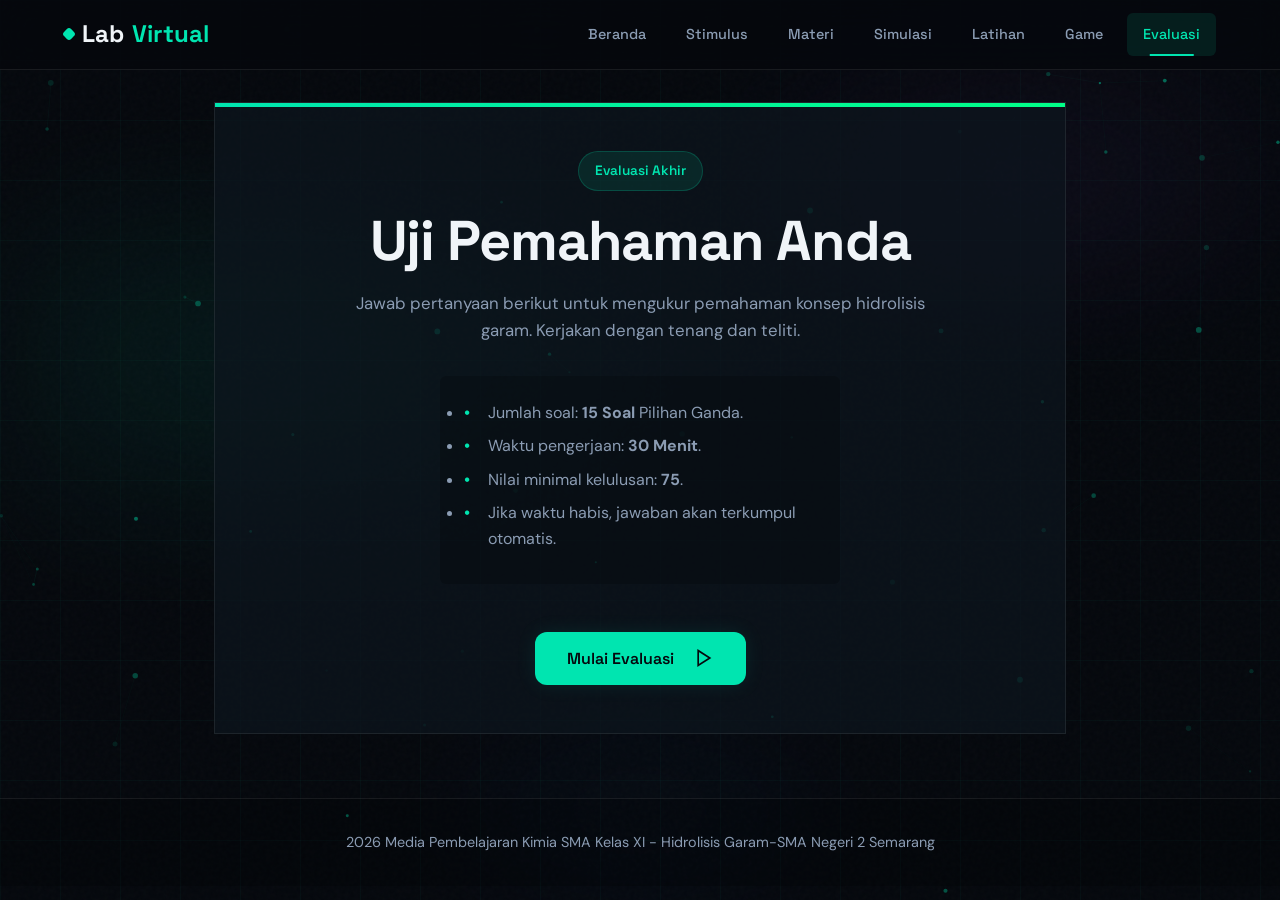
==== commit 448f2070: "Update evaluasi.html" ====
--- a/evaluasi.html
+++ b/evaluasi.html
@@ -378,7 +378,7 @@
 
 </main>
 
-<footer class="footer">2026 Media Pembelajaran Kimia SMA Kelas XI</footer>
+<footer class="footer">2026 Media Pembelajaran Kimia SMA Kelas XI - Hidrolisis Garam-SMA Negeri 2 Semarang</footer>
 
 <script src="assets/js/main.js"></script>
 
@@ -593,4 +593,5 @@
 </script>
 
 </body>
-</html>+
+</html>
